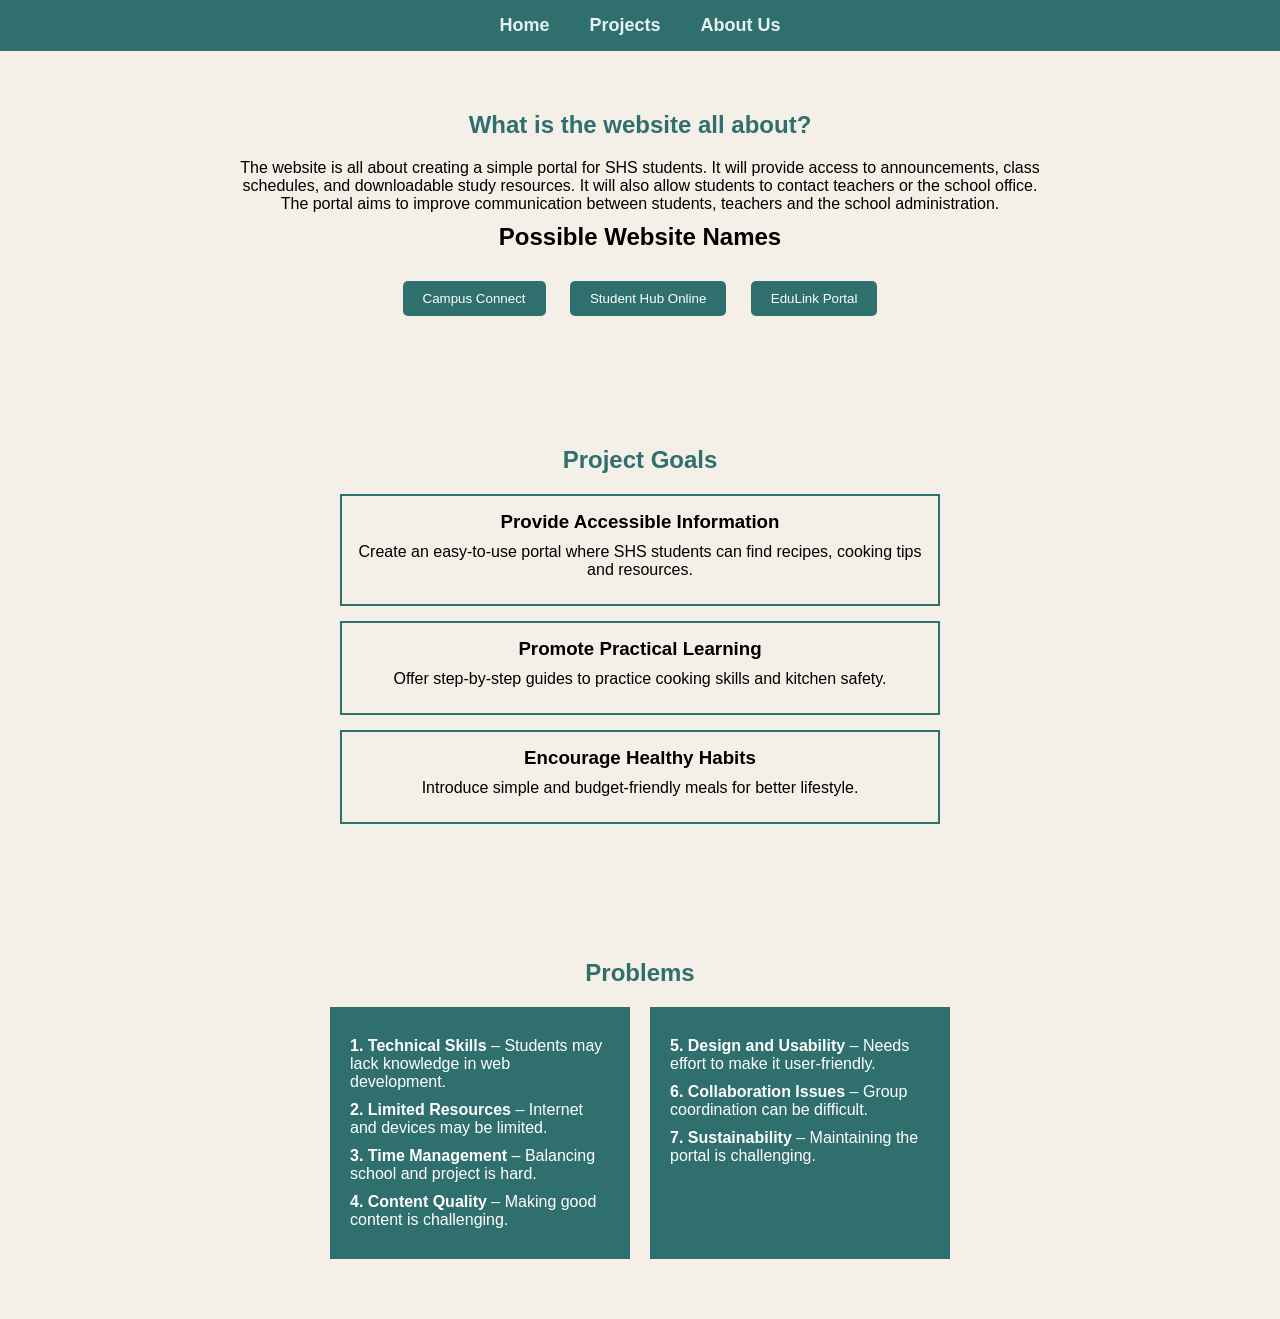
==== index.html @ cecdfca9 "Add initial HTML structure for Student Portal" ====
<!DOCTYPE html>
<html lang="en">
<head>
<meta charset="UTF-8">
<meta name="viewport" content="width=device-width, initial-scale=1.0">
<title>Student Portal</title>

<style>
* {
    margin: 0;
    padding: 0;
    box-sizing: border-box;
    font-family: Arial, sans-serif;
}
 
nav {
    background-color: #2f6f6d;
    padding: 15px;
    position: sticky;
    top: 0;
}

nav ul {
    display: flex;
    justify-content: center;
    list-style: none;
}

nav ul li {
    margin: 0 20px;
}

nav ul li a {
    color: #e6f2ef;
    text-decoration: none;
    font-size: 18px;
    font-weight: bold;
}

nav ul li a:hover {
    text-decoration: underline;
}

.section {
    padding: 60px 20px;
    text-align: center;
    background: #f4efe7;
}

h1 {
    margin-bottom: 20px;
    color: #2f6f6d;
}

p {
    max-width: 800px;
    margin: 10px auto;
}

.buttons {
    margin-top: 20px;
}

button {
    background-color: #2f6f6d;
    color: white;
    border: none;
    padding: 10px 20px;
    margin: 10px;
    cursor: pointer;
    border-radius: 5px;
}

button:hover {
    background-color: #255c5a;
}

.card {
    border: 2px solid #2f6f6d;
    margin: 15px auto;
    padding: 15px;
    max-width: 600px;
}

.columns {
    display: flex;
    justify-content: center;
    gap: 20px;
    flex-wrap: wrap;
}

.box {
    background-color: #2f6f6d;
    color: white;
    padding: 20px;
    width: 300px;
    text-align: left;
}
</style>

</head>
<body>

<nav>
    <ul>
        <li><a href="#home">Home</a></li>
        <li><a href="#projects">Projects</a></li>
        <li><a href="#about">About Us</a></li>
    </ul>
</nav>

<section id="home" class="section">
    <h1>What is the website all about?</h1>
    <p>
        The website is all about creating a simple portal for SHS students.
        It will provide access to announcements, class schedules, and downloadable
        study resources. It will also allow students to contact teachers or the
        school office. The portal aims to improve communication between students,
        teachers and the school administration.
    </p>

    <h2>Possible Website Names</h2>
    <div class="buttons">
        <button>Campus Connect</button>
        <button>Student Hub Online</button>
        <button>EduLink Portal</button>
    </div>
</section>

<section id="projects" class="section">
    <h1>Project Goals</h1>

    <div class="card">
        <h3>Provide Accessible Information</h3>
        <p>Create an easy-to-use portal where SHS students can find recipes, cooking tips and resources.</p>
    </div>

    <div class="card">
        <h3>Promote Practical Learning</h3>
        <p>Offer step-by-step guides to practice cooking skills and kitchen safety.</p>
    </div>

    <div class="card">
        <h3>Encourage Healthy Habits</h3>
        <p>Introduce simple and budget-friendly meals for better lifestyle.</p>
    </div>
</section>

<section id="about" class="section">
    <h1>Problems</h1>

    <div class="columns">
        <div class="box">
            <p><b>1. Technical Skills</b> – Students may lack knowledge in web development.</p>
            <p><b>2. Limited Resources</b> – Internet and devices may be limited.</p>
            <p><b>3. Time Management</b> – Balancing school and project is hard.</p>
            <p><b>4. Content Quality</b> – Making good content is challenging.</p>
        </div>

        <div class="box">
            <p><b>5. Design and Usability</b> – Needs effort to make it user-friendly.</p>
            <p><b>6. Collaboration Issues</b> – Group coordination can be difficult.</p>
            <p><b>7. Sustainability</b> – Maintaining the portal is challenging.</p>
        </div>
    </div>
</section>

</body>
</html>
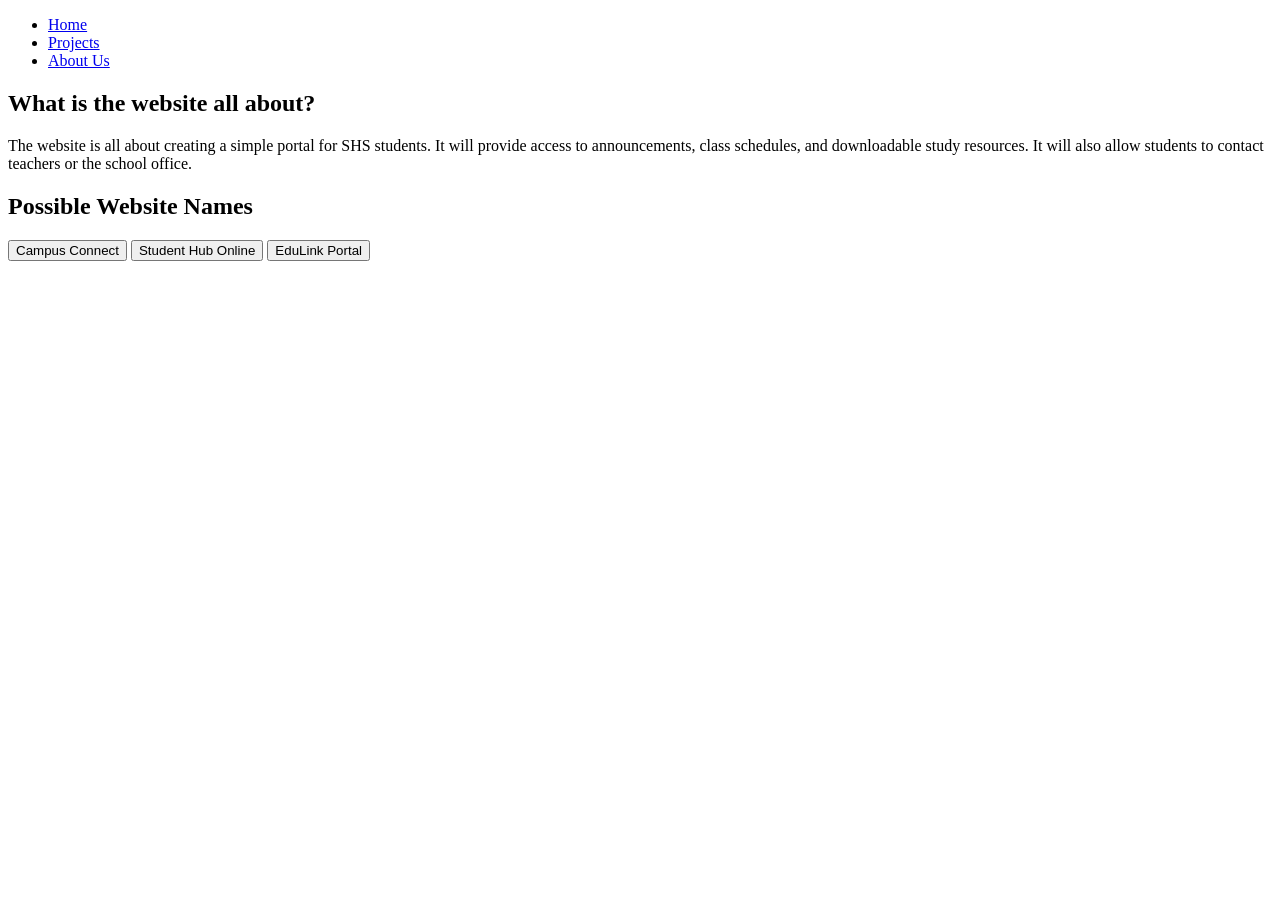
==== commit 10975428: "Update index.html" ====
--- a/index.html
+++ b/index.html
@@ -3,120 +3,26 @@
 <head>
 <meta charset="UTF-8">
 <meta name="viewport" content="width=device-width, initial-scale=1.0">
-<title>Student Portal</title>
-
-<style>
-* {
-    margin: 0;
-    padding: 0;
-    box-sizing: border-box;
-    font-family: Arial, sans-serif;
-}
- 
-nav {
-    background-color: #2f6f6d;
-    padding: 15px;
-    position: sticky;
-    top: 0;
-}
-
-nav ul {
-    display: flex;
-    justify-content: center;
-    list-style: none;
-}
-
-nav ul li {
-    margin: 0 20px;
-}
-
-nav ul li a {
-    color: #e6f2ef;
-    text-decoration: none;
-    font-size: 18px;
-    font-weight: bold;
-}
-
-nav ul li a:hover {
-    text-decoration: underline;
-}
-
-.section {
-    padding: 60px 20px;
-    text-align: center;
-    background: #f4efe7;
-}
-
-h1 {
-    margin-bottom: 20px;
-    color: #2f6f6d;
-}
-
-p {
-    max-width: 800px;
-    margin: 10px auto;
-}
-
-.buttons {
-    margin-top: 20px;
-}
-
-button {
-    background-color: #2f6f6d;
-    color: white;
-    border: none;
-    padding: 10px 20px;
-    margin: 10px;
-    cursor: pointer;
-    border-radius: 5px;
-}
-
-button:hover {
-    background-color: #255c5a;
-}
-
-.card {
-    border: 2px solid #2f6f6d;
-    margin: 15px auto;
-    padding: 15px;
-    max-width: 600px;
-}
-
-.columns {
-    display: flex;
-    justify-content: center;
-    gap: 20px;
-    flex-wrap: wrap;
-}
-
-.box {
-    background-color: #2f6f6d;
-    color: white;
-    padding: 20px;
-    width: 300px;
-    text-align: left;
-}
-</style>
-
+<title>Student Portal - Home</title>
+<link rel="stylesheet" href="style.css">
 </head>
 <body>
 
 <nav>
     <ul>
-        <li><a href="#home">Home</a></li>
-        <li><a href="#projects">Projects</a></li>
-        <li><a href="#about">About Us</a></li>
+        <li><a href="index.html">Home</a></li>
+        <li><a href="projects.html">Projects</a></li>
+        <li><a href="about.html">About Us</a></li>
     </ul>
 </nav>
 
-<section id="home" class="section">
+<section class="section">
     <h1>What is the website all about?</h1>
     <p>
         The website is all about creating a simple portal for SHS students.
         It will provide access to announcements, class schedules, and downloadable
         study resources. It will also allow students to contact teachers or the
-        school office. The portal aims to improve communication between students,
-        teachers and the school administration.
+        school office.
     </p>
 
     <h2>Possible Website Names</h2>
@@ -127,43 +33,6 @@
     </div>
 </section>
 
-<section id="projects" class="section">
-    <h1>Project Goals</h1>
-
-    <div class="card">
-        <h3>Provide Accessible Information</h3>
-        <p>Create an easy-to-use portal where SHS students can find recipes, cooking tips and resources.</p>
-    </div>
-
-    <div class="card">
-        <h3>Promote Practical Learning</h3>
-        <p>Offer step-by-step guides to practice cooking skills and kitchen safety.</p>
-    </div>
-
-    <div class="card">
-        <h3>Encourage Healthy Habits</h3>
-        <p>Introduce simple and budget-friendly meals for better lifestyle.</p>
-    </div>
-</section>
-
-<section id="about" class="section">
-    <h1>Problems</h1>
-
-    <div class="columns">
-        <div class="box">
-            <p><b>1. Technical Skills</b> – Students may lack knowledge in web development.</p>
-            <p><b>2. Limited Resources</b> – Internet and devices may be limited.</p>
-            <p><b>3. Time Management</b> – Balancing school and project is hard.</p>
-            <p><b>4. Content Quality</b> – Making good content is challenging.</p>
-        </div>
-
-        <div class="box">
-            <p><b>5. Design and Usability</b> – Needs effort to make it user-friendly.</p>
-            <p><b>6. Collaboration Issues</b> – Group coordination can be difficult.</p>
-            <p><b>7. Sustainability</b> – Maintaining the portal is challenging.</p>
-        </div>
-    </div>
-</section>
-
 </body>
 </html>
+
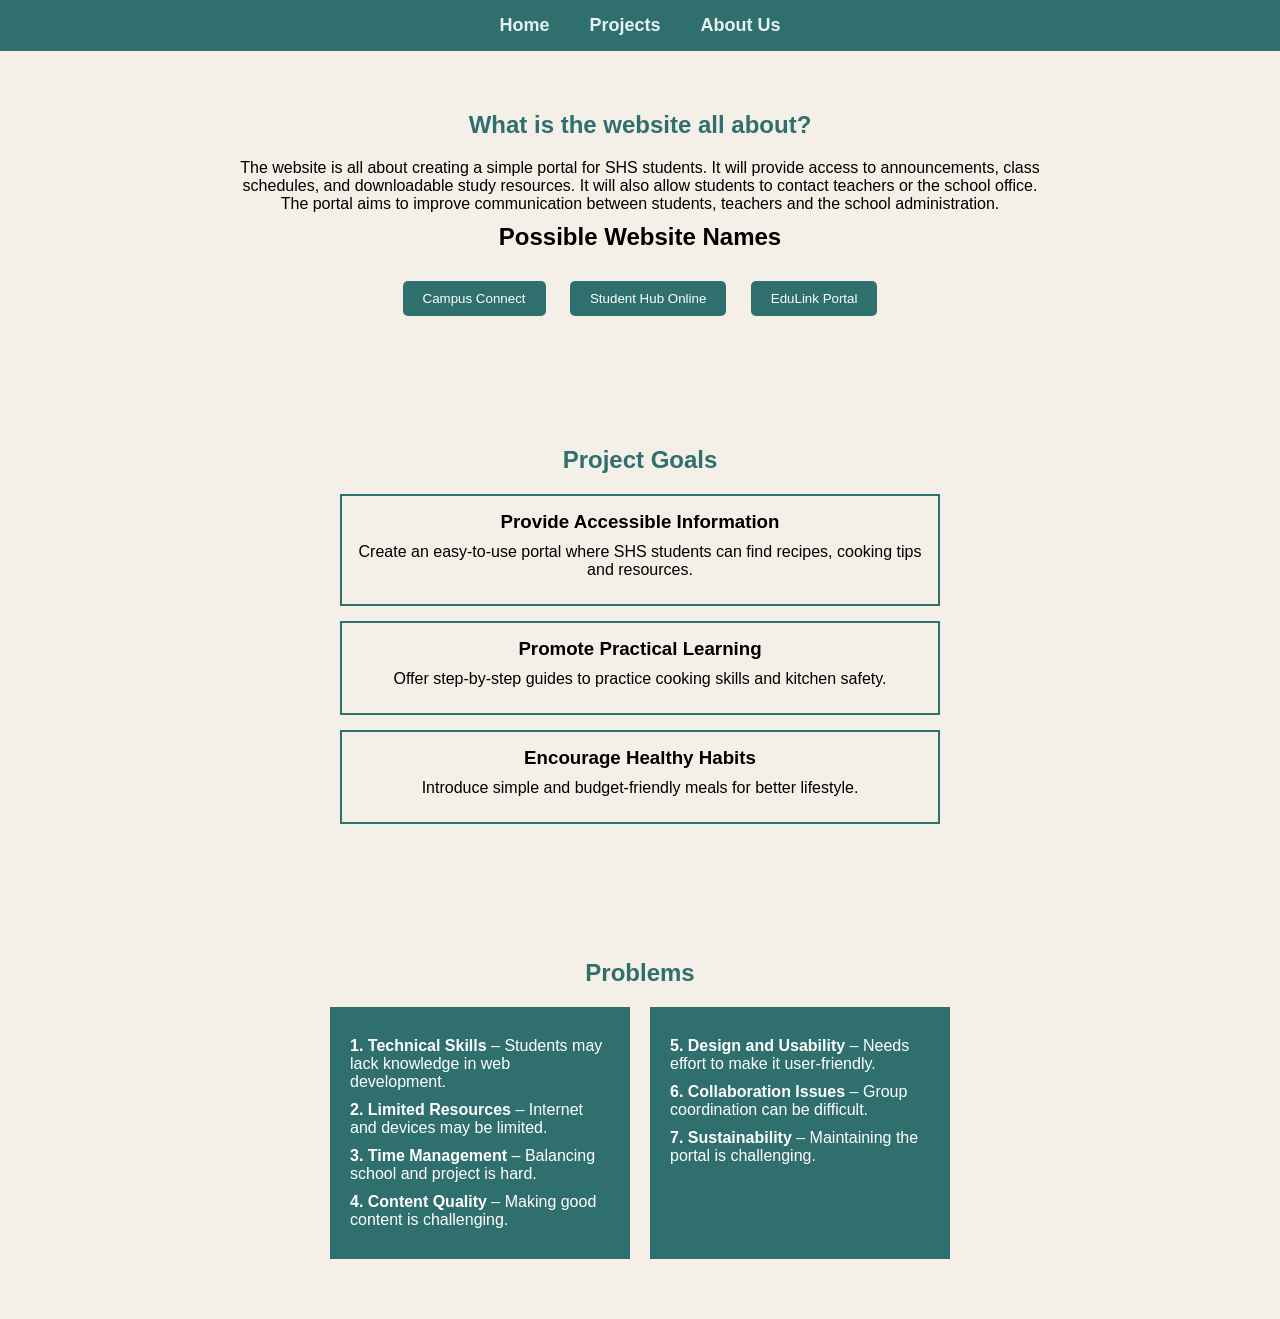
==== commit 293234c2: "Update index.html" ====
--- a/index.html
+++ b/index.html
@@ -3,26 +3,120 @@
 <head>
 <meta charset="UTF-8">
 <meta name="viewport" content="width=device-width, initial-scale=1.0">
-<title>Student Portal - Home</title>
-<link rel="stylesheet" href="style.css">
+<title>Student Portal</title>
+
+<style>
+* {
+    margin: 0;
+    padding: 0;
+    box-sizing: border-box;
+    font-family: Arial, sans-serif;
+}
+ 
+nav {
+    background-color: #2f6f6d;
+    padding: 15px;
+    position: sticky;
+    top: 0;
+}
+
+nav ul {
+    display: flex;
+    justify-content: center;
+    list-style: none;
+}
+
+nav ul li {
+    margin: 0 20px;
+}
+
+nav ul li a {
+    color: #e6f2ef;
+    text-decoration: none;
+    font-size: 18px;
+    font-weight: bold;
+}
+
+nav ul li a:hover {
+    text-decoration: underline;
+}
+
+.section {
+    padding: 60px 20px;
+    text-align: center;
+    background: #f4efe7;
+}
+
+h1 {
+    margin-bottom: 20px;
+    color: #2f6f6d;
+}
+
+p {
+    max-width: 800px;
+    margin: 10px auto;
+}
+
+.buttons {
+    margin-top: 20px;
+}
+
+button {
+    background-color: #2f6f6d;
+    color: white;
+    border: none;
+    padding: 10px 20px;
+    margin: 10px;
+    cursor: pointer;
+    border-radius: 5px;
+}
+
+button:hover {
+    background-color: #255c5a;
+}
+
+.card {
+    border: 2px solid #2f6f6d;
+    margin: 15px auto;
+    padding: 15px;
+    max-width: 600px;
+}
+
+.columns {
+    display: flex;
+    justify-content: center;
+    gap: 20px;
+    flex-wrap: wrap;
+}
+
+.box {
+    background-color: #2f6f6d;
+    color: white;
+    padding: 20px;
+    width: 300px;
+    text-align: left;
+}
+</style>
+
 </head>
 <body>
 
 <nav>
     <ul>
-        <li><a href="index.html">Home</a></li>
-        <li><a href="projects.html">Projects</a></li>
-        <li><a href="about.html">About Us</a></li>
+        <li><a href="#home">Home</a></li>
+        <li><a href="#projects">Projects</a></li>
+        <li><a href="#about">About Us</a></li>
     </ul>
 </nav>
 
-<section class="section">
+<section id="home" class="section">
     <h1>What is the website all about?</h1>
     <p>
         The website is all about creating a simple portal for SHS students.
         It will provide access to announcements, class schedules, and downloadable
         study resources. It will also allow students to contact teachers or the
-        school office.
+        school office. The portal aims to improve communication between students,
+        teachers and the school administration.
     </p>
 
     <h2>Possible Website Names</h2>
@@ -33,6 +127,43 @@
     </div>
 </section>
 
+<section id="projects" class="section">
+    <h1>Project Goals</h1>
+
+    <div class="card">
+        <h3>Provide Accessible Information</h3>
+        <p>Create an easy-to-use portal where SHS students can find recipes, cooking tips and resources.</p>
+    </div>
+
+    <div class="card">
+        <h3>Promote Practical Learning</h3>
+        <p>Offer step-by-step guides to practice cooking skills and kitchen safety.</p>
+    </div>
+
+    <div class="card">
+        <h3>Encourage Healthy Habits</h3>
+        <p>Introduce simple and budget-friendly meals for better lifestyle.</p>
+    </div>
+</section>
+
+<section id="about" class="section">
+    <h1>Problems</h1>
+
+    <div class="columns">
+        <div class="box">
+            <p><b>1. Technical Skills</b> – Students may lack knowledge in web development.</p>
+            <p><b>2. Limited Resources</b> – Internet and devices may be limited.</p>
+            <p><b>3. Time Management</b> – Balancing school and project is hard.</p>
+            <p><b>4. Content Quality</b> – Making good content is challenging.</p>
+        </div>
+
+        <div class="box">
+            <p><b>5. Design and Usability</b> – Needs effort to make it user-friendly.</p>
+            <p><b>6. Collaboration Issues</b> – Group coordination can be difficult.</p>
+            <p><b>7. Sustainability</b> – Maintaining the portal is challenging.</p>
+        </div>
+    </div>
+</section>
+
 </body>
 </html>
-
